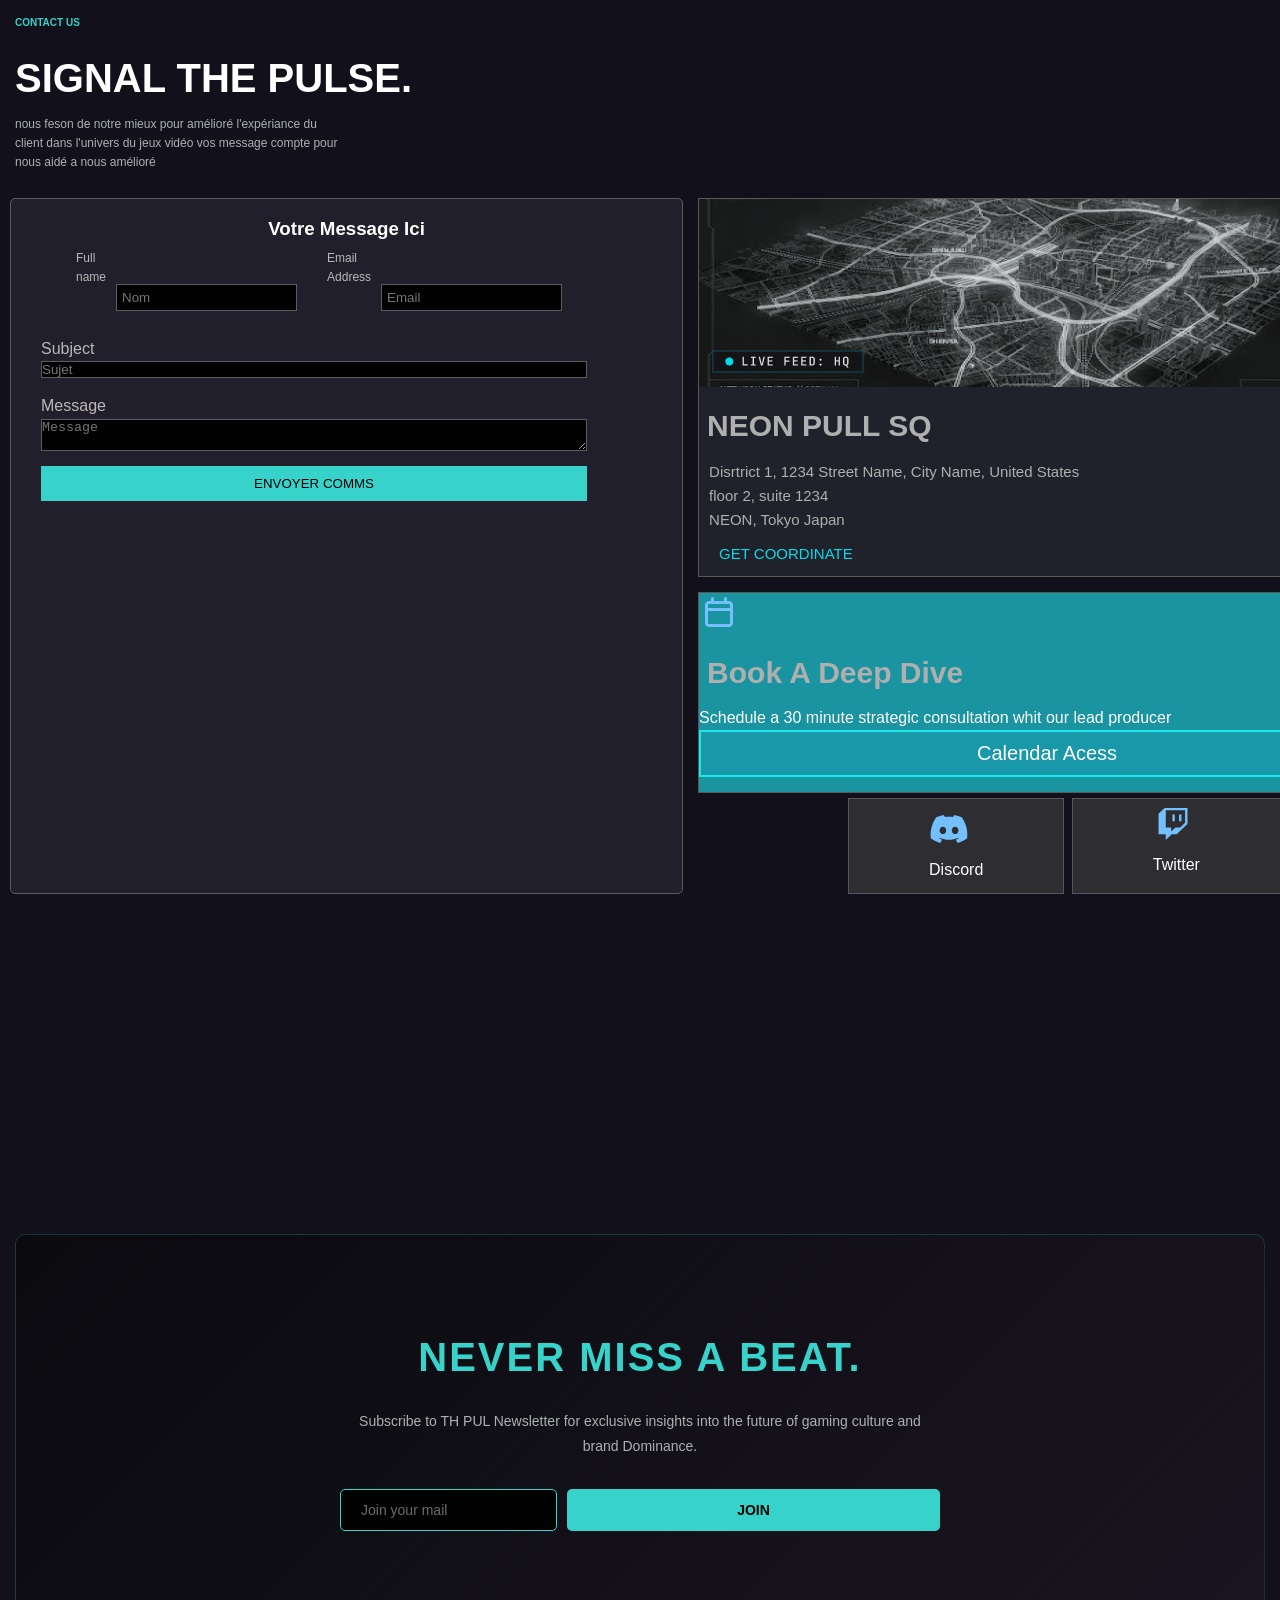
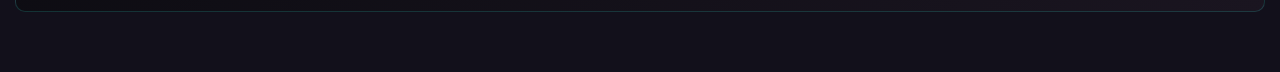
==== contact.html @ 4ea7316b "l'enregistrement de mon projet en locale j'ai finide faire toute la page contact" ====
<!DOCTYPE html>
<html lang="en">
<head>
    <meta charset="UTF-8">
    <meta name="viewport" content="width=device-width, initial-scale=1.0">
    <title>contact</title>
    <link rel="stylesheet" href="style.css">
</head>
<body>
    <main id="contact">
       
        <p id="contact-title">CONTACT US</p>
        <h2>SIGNAL THE PULSE.</h2>
        
        <div class="title">
           
            <p id="par-title"> nous feson de notre mieux pour amélioré l'expériance du client dans l'univers du jeux vidéo vos message compte pour nous aidé a nous amélioré </p>
        
        </div>
        <div class="container">
        
            <div class="left">
               <h3>Votre Message Ici</h3>

               <form>
                    <div class="id">
                            <label for="">Full name</label>
                            <input type="text" name="name" placeholder="Nom" required class="form-control-id">
                            <label for="">Email Address</label>
                            <input type="email" name="email" placeholder="Email" class="form-control-id" required>
                    </div>
                <label for="">Subject</label>
                <input type="text" name="subject" placeholder="Sujet" class="form-control" required>
                <label for="">Message</label>
                <textarea name="message" placeholder="Message" class="form-control" required></textarea>
                <button type="submit">ENVOYER COMMS</button>

            </div>

            <div class="right">
                 <div class="right1">
                    <img src="images/image.png" alt="" width="cover">
                    <h4>NEON PULL SQ</h4>
                    <div class="paragraph">
                        <p>
                             Disrtrict 1, 1234 Street Name, City Name, United States
                        </p>
                        <p>
                             floor 2, suite 1234
                        </p>
                        <p>
                            NEON, Tokyo Japan
                        </p>
                        <p class="coordinate">
                            GET COORDINATE
                        </p>
                    </div>
                 </div>
                <div class="right2">
                    <img src="images/calendar-regular-full.svg" alt="icon" width="40px">
                    <h4>Book A Deep Dive</h4>
                    <p>
                        Schedule a 30 minute strategic consultation whit our lead producer
                    </p>

                    <button class="btn">
                        Calendar Acess
                    </button>
                </div>
                <div class="right3">
                <div class="right3b">
                    <img src="images/discord-brands-solid-full.svg" alt="icon" width="40px">
                    <p>Discord</p>
                </div>
                <div class="right3c">
                    <img src="images/twitch-brands-solid-full.svg" alt="icon" width="40px">
                    <p>Twitter</p>
                </div>

                </div>

             </div>

        </div>
        <div class="beat">
            <div class="beat-content">
                <h3 class="beat-title">NEVER MISS A BEAT.</h3>
                <p class="beat-description">Subscribe to TH PUL Newsletter for exclusive insights into the future of gaming culture and brand Dominance.</p>
                <div class="beat-form">
                    <input type="email" name="email" placeholder="Join your mail" class="beat-input" required>
                    <button type="submit" class="beat-btn">JOIN</button>
                </div>
            </div>
        </div>
       
        
    </main>
</body>
</html>
---- style.css ----
*{
    margin: 0;
    padding: 0;
    box-sizing: border-box;
}
body {
    font-family: 'Poppins', sans-serif;
    background: #12101b;
    color: #ffffff;
    line-height: 1.6;
}
#contact-title{
    color: #37d3cb;
    font-weight: 700;
    font-size: 10px;
    margin:15px;
}
h2 {
    font-size: 2.5rem;
    margin: 15px;
}
#par-title{
    font-size: 12px;
    color: #acb1b0;
    margin: 15px;
}
.title{
    display: flex;
    flex-wrap: wrap;
    margin-right: 920px;
    margin-top: -25px;
}
.container{
    display: flex;
}
.left{
    margin: 10px;
    margin-left: px;
    margin-bottom:280px;
    background: #51536338;
    align-items: stretch;
    justify-content: stretch;
    padding: 5px;
    display:block;
    border: solid 0.5px #5c5c5c;
    border-radius: 5px; 
    padding-bottom: 100px;
}
h3{
    text-align: center;
    margin: 10px;
}
form{
    display: flex;
    flex-direction: column;
    justify-content: center;
    margin-top: 15px;
    margin-left: 25px;
    padding-right: 90px;
    color: #bbb8b8;

}
.form-control{
    width: 100%;
    margin-bottom: 15px;
    border: 0.5px solid #5c5c5c;
    background: #020202;
    text-align:start;
}
.id{
    display:flex;
    padding: 15px;
}
.id label{
    margin-top: -25px;
    margin-left: 20px;
    font-size: 12px;
}
.form-control-id{
    background: #020202;
    border: 0.25px solid #5c5c5c;
    padding: 5px;
    margin:10px;
}
button{
    width: 100%;
    padding: 10px;
    background: #37d3cb;
    color: #000000;
    border: none;
    cursor: pointer;
}
.right{
    margin: 10px;
    margin-left:5px;
    padding: 200px;

}
.right1{
    margin-top:-200px;
    margin-left: -200px;
    margin-right: -200px;
    margin-bottom:5px;
    background: #51616338;
    border: 1px solid #575858;
    
}
h4{
    text-align: start;
    font-size: 30px;
    color: #afafaf;
    margin: 8px;
}

.paragraph{
    text-align: start;
    font-size: 15px;
    color: #afafaf;
    margin: 10px;
}
.coordinate{
    text-align: start;
    font-size: 15px;
    color: #0ad9e7;
    margin: 10px;
}
.right2{
    margin-top:15px;
    margin-left: -200px;
    margin-right: -200px;
    margin-bottom:-5px;
    padding-bottom:15px;
    background: #1ecddab2;
    border: 1px solid #575858;

}
.btn{

    padding-top:10px;
    padding-right: 20px;
    padding-bottom:10px;
    padding-left:20px;
    background: #1aaee921;
    border: 2px solid #1ae9e9;
    color: #ffffff;
    font-size: 20px;
}
.right3{
    margin-top:10px;
    margin-left: -100px;
    margin-right: -200px;
    margin-bottom:-5px;
    padding-bottom:75px;
    display: flex;
}
.right3b{
    margin-right:2.5px;
    margin-left:50px;
    padding-top:10px;
    padding-bottom:10px;
    padding-left:80px;
    padding-right:80px;
    background: #4646478a;
    border: 1px solid #575858;
}
.right3c{
    margin-right:50px;
    margin-left:5px;
    padding-top:5px;
    padding-bottom:5px;
    padding-left:80px;
    padding-right:80px;
     background: #4646478a;
    border: 1px solid #575858;
}

.beat {
    background: linear-gradient(135deg, #0a0a0f 0%, #1a1520 100%);
    padding: 80px 40px;
    margin: 60px 15px;
    border-radius: 10px;
    border: 1px solid #37d3cb33;
    text-align: center;
}

.beat-content {
    max-width: 600px;
    margin: 0 auto;
}

.beat-title {
    color: #37d3cb;
    font-size: 2.5rem;
    font-weight: 700;
    margin-bottom: 20px;
    letter-spacing: 2px;
}

.beat-description {
    color: #acb1b0;
    font-size: 14px;
    line-height: 1.8;
    margin-bottom: 30px;
}

.beat-form {
    display: flex;
    gap: 10px;
    justify-content: center;
    margin-top: 30px;
}

.beat-input {
    flex: 1;
    max-width: 350px;
    padding: 12px 20px;
    background: #020202;
    border: 1px solid #37d3cb;
    color: #ffffff;
    border-radius: 5px;
    font-size: 14px;
}

.beat-input::placeholder {
    color: #6b6b6b;
}

.beat-input:focus {
    outline: none;
    border-color: #37d3cb;
    box-shadow: 0 0 10px #37d3cb33;
}

.beat-btn {
    padding: 12px 40px;
    background: #37d3cb;
    color: #000000;
    border: none;
    border-radius: 5px;
    font-weight: 700;
    font-size: 14px;
    cursor: pointer;
    transition: all 0.3s ease;
}

.beat-btn:hover {
    background: #2fbbb3;
    box-shadow: 0 0 20px #37d3cb88;
}

@media (max-width: 768px) {
    .container {
        flex-direction: column;
    }
    
    .title {
        margin-right: 0;
    }
    
    .right {
        padding: 20px;
    }
    
    .right1, .right2, .right3 {
        margin: 10px 0;
        padding: 15px;
    }
    
    .right3 {
        flex-direction: column;
    }
    
    .beat-form {
        flex-direction: column;
    }
    
    .beat-input, .beat-btn {
        width: 100%;
        max-width: 100%;
    }
}
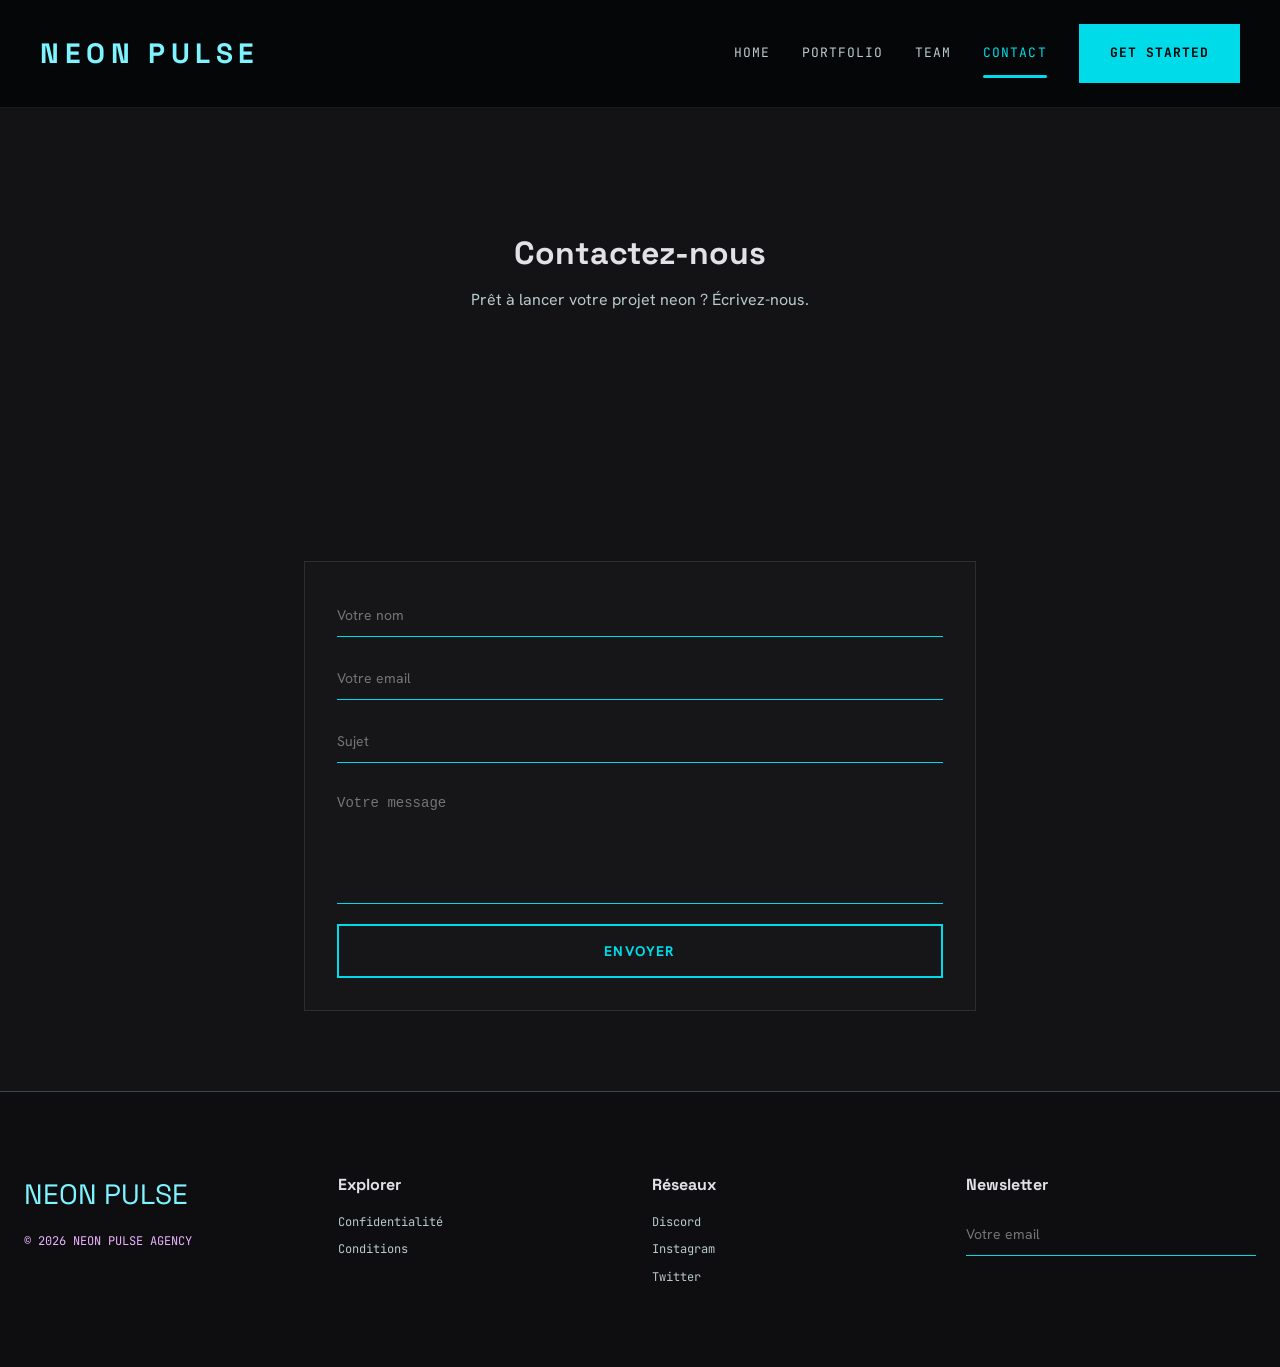
==== commit f21285da: "feat: amélioration de l'arboration" ====
--- a/contact.html
+++ b/contact.html
@@ -1,99 +1,69 @@
 <!DOCTYPE html>
-<html lang="en">
+<html lang="fr">
 <head>
-    <meta charset="UTF-8">
-    <meta name="viewport" content="width=device-width, initial-scale=1.0">
-    <title>contact</title>
-    <link rel="stylesheet" href="style.css">
+  <meta charset="UTF-8">
+  <meta name="viewport" content="width=device-width, initial-scale=1.0">
+  <title>Contact | NEON PULSE</title>
+  <link href="https://fonts.googleapis.com/css2?family=Space+Grotesk:wght@400;600;700&family=Hanken+Grotesk:wght@400;500&family=JetBrains+Mono:wght@400;500&display=swap" rel="stylesheet">
+  <link rel="stylesheet" href="css/main.css">
 </head>
 <body>
-    <main id="contact">
-       
-        <p id="contact-title">CONTACT US</p>
-        <h2>SIGNAL THE PULSE.</h2>
-        
-        <div class="title">
-           
-            <p id="par-title"> nous feson de notre mieux pour amélioré l'expériance du client dans l'univers du jeux vidéo vos message compte pour nous aidé a nous amélioré </p>
-        
+  <header class="site-header">
+    <div class="logo">NEON PULSE</div>
+    <nav>
+      <ul>
+        <li><a href="index.html">Home</a></li>
+        <li><a href="portfolio.html">Portfolio</a></li>
+        <li><a href="team.html">Team</a></li>
+        <li><a href="contact.html" class="active" aria-current="page">Contact</a></li>
+        <li class="btn-nav"><a href="contact.html">Get Started</a></li>
+      </ul>
+    </nav>
+  </header>
+
+  <main>
+    <section class="team-section" style="padding: 120px 40px; text-align:center;">
+      <h1 class="team-section__title">Contactez-nous</h1>
+      <p class="team-section__subtitle">Prêt à lancer votre projet neon ? Écrivez-nous.</p>
+    </section>
+
+    <section class="team-section" style="padding-bottom: 80px; max-width: 720px; margin: 0 auto;">
+      <form class="glass-card" style="padding: 32px; display:grid; gap: 20px;">
+        <input class="input" type="text" placeholder="Votre nom">
+        <input class="input" type="email" placeholder="Votre email">
+        <input class="input" type="text" placeholder="Sujet">
+        <textarea class="input" rows="6" placeholder="Votre message" style="resize:none;"></textarea>
+        <button class="btn" type="submit">Envoyer</button>
+      </form>
+    </section>
+  </main>
+
+  <footer class="site-footer">
+    <div class="site-footer__grid">
+      <div>
+        <div class="site-footer__logo">NEON PULSE</div>
+        <p class="site-footer__copyright">© 2026 NEON PULSE AGENCY</p>
+      </div>
+      <div>
+        <h4>Explorer</h4>
+        <div class="site-footer__links">
+          <a href="#">Confidentialité</a>
+          <a href="#">Conditions</a>
         </div>
-        <div class="container">
-        
-            <div class="left">
-               <h3>Votre Message Ici</h3>
-
-               <form>
-                    <div class="id">
-                            <label for="">Full name</label>
-                            <input type="text" name="name" placeholder="Nom" required class="form-control-id">
-                            <label for="">Email Address</label>
-                            <input type="email" name="email" placeholder="Email" class="form-control-id" required>
-                    </div>
-                <label for="">Subject</label>
-                <input type="text" name="subject" placeholder="Sujet" class="form-control" required>
-                <label for="">Message</label>
-                <textarea name="message" placeholder="Message" class="form-control" required></textarea>
-                <button type="submit">ENVOYER COMMS</button>
-
-            </div>
-
-            <div class="right">
-                 <div class="right1">
-                    <img src="images/image.png" alt="" width="cover">
-                    <h4>NEON PULL SQ</h4>
-                    <div class="paragraph">
-                        <p>
-                             Disrtrict 1, 1234 Street Name, City Name, United States
-                        </p>
-                        <p>
-                             floor 2, suite 1234
-                        </p>
-                        <p>
-                            NEON, Tokyo Japan
-                        </p>
-                        <p class="coordinate">
-                            GET COORDINATE
-                        </p>
-                    </div>
-                 </div>
-                <div class="right2">
-                    <img src="images/calendar-regular-full.svg" alt="icon" width="40px">
-                    <h4>Book A Deep Dive</h4>
-                    <p>
-                        Schedule a 30 minute strategic consultation whit our lead producer
-                    </p>
-
-                    <button class="btn">
-                        Calendar Acess
-                    </button>
-                </div>
-                <div class="right3">
-                <div class="right3b">
-                    <img src="images/discord-brands-solid-full.svg" alt="icon" width="40px">
-                    <p>Discord</p>
-                </div>
-                <div class="right3c">
-                    <img src="images/twitch-brands-solid-full.svg" alt="icon" width="40px">
-                    <p>Twitter</p>
-                </div>
-
-                </div>
-
-             </div>
-
+      </div>
+      <div>
+        <h4>Réseaux</h4>
+        <div class="site-footer__links">
+          <a href="#">Discord</a>
+          <a href="#">Instagram</a>
+          <a href="#">Twitter</a>
         </div>
-        <div class="beat">
-            <div class="beat-content">
-                <h3 class="beat-title">NEVER MISS A BEAT.</h3>
-                <p class="beat-description">Subscribe to TH PUL Newsletter for exclusive insights into the future of gaming culture and brand Dominance.</p>
-                <div class="beat-form">
-                    <input type="email" name="email" placeholder="Join your mail" class="beat-input" required>
-                    <button type="submit" class="beat-btn">JOIN</button>
-                </div>
-            </div>
-        </div>
-       
-        
-    </main>
+      </div>
+      <div>
+        <h4>Newsletter</h4>
+        <input type="email" class="input" placeholder="Votre email">
+      </div>
+    </div>
+  </footer>
 </body>
-</html>+</html>
--- a/css/main.css
+++ b/css/main.css
@@ -0,0 +1,11 @@
+/* ===================================
+   MAIN — regroupe tous les partials
+   L'ORDRE COMPTE : variables et reset en premier
+   =================================== */
+@import url('variables.css');
+@import url('reset.css');
+@import url('components.css');
+@import url('header.css');
+@import url('team.css');
+@import url('footer.css');
+@import url('responsive.css')
